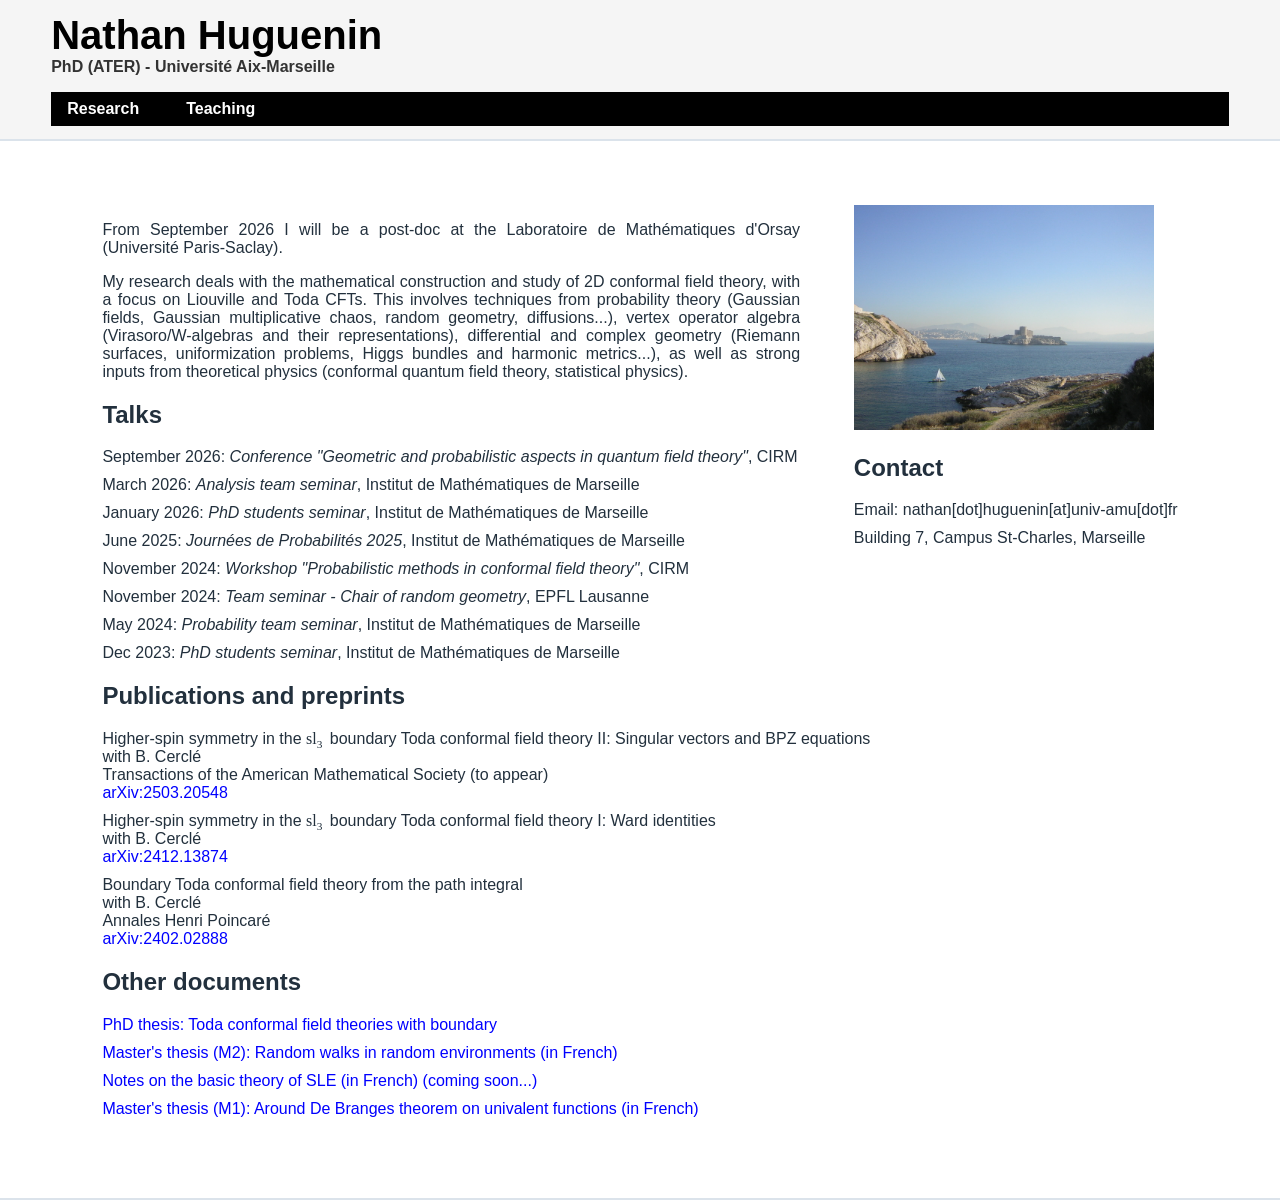
==== index.html @ 82952edc "Importation du site dans le dépôt git." ====
<!DOCTYPE html>
<html lang="en">

<head>
    <meta charset="UTF-8">
    <meta name="viewport" content="width=device-width, initial-scale=1.0">
    <title>Nathan Huguenin</title>
    <link rel="stylesheet" href="style.css" type="text/css">
    <link rel="icon" type="image/png" href="favicon.png">
</head>

<body>
    <header id="logo">
        <h1>Nathan Huguenin</h1>
        <h2>PhD (ATER) - Université Aix-Marseille</h2>
		<nav class="navbar">
			<ul>
				<li><a href="https://www.i2m.univ-amu.fr/perso/nathan.huguenin/index.html" title="research">Research</a></li>
				<li><a href="https://www.i2m.univ-amu.fr/perso/nathan.huguenin/teaching.html" title="teaching">Teaching</a></li>
			</ul>
		</nav>
    </header>

    <main id="contenu">
        <section id="contact">
            <img src="image.jpg" width="300" alt="Profile picture of Nathan Huguenin">
            <h2>Contact</h2>
            <ul>
                <li>Email: nathan[dot]huguenin[at]univ-amu[dot]fr</li>
                <li>Building 7, Campus St-Charles, Marseille</li>
            </ul>
        </section>

        <section id="gauche">
            <article id="research">
				<p>From September 2026 I will be a post-doc at the Laboratoire de Mathématiques d'Orsay (Université Paris-Saclay).</p>
                <p>My research deals with the mathematical construction and study of 2D conformal field theory, with a focus on Liouville and Toda CFTs. 
				This involves techniques from probability theory (Gaussian fields, Gaussian multiplicative chaos, random geometry, diffusions...), 
				vertex operator algebra (Virasoro/W-algebras and their representations), differential and complex geometry (Riemann surfaces, 
				uniformization problems, Higgs bundles and harmonic metrics...), as well as strong inputs from theoretical physics 
				(conformal quantum field theory, statistical physics).</p>
            </article>
			
			<section id="talks">
                <h2>Talks</h2>
                <ul>
					<li>September 2026: <i>Conference "Geometric and probabilistic aspects in quantum field theory"</i>, CIRM
					<li>March 2026: <i>Analysis team seminar</i>, Institut de Mathématiques de Marseille
					<li>January 2026: <i>PhD students seminar</i>, Institut de Mathématiques de Marseille
					<li>June 2025: <i>Journées de Probabilités 2025</i>, Institut de Mathématiques de Marseille
					<li>November 2024: <i>Workshop "Probabilistic methods in conformal field theory"</i>, CIRM
					<li>November 2024: <i>Team seminar - Chair of random geometry</i>, EPFL Lausanne</li>
                    <li>May 2024: <i>Probability team seminar</i>, Institut de Mathématiques de Marseille</li>
                    <li>Dec 2023: <i>PhD students seminar</i>, Institut de Mathématiques de Marseille</li>
                </ul>
            </section>

            <section id="publications">
                <h2>Publications and preprints</h2>
                <ul>
					<li>Higher-spin symmetry in the 
                        <math xmlns="http://www.w3.org/1998/Math/MathML">
                            <msub>
                                <mi mathvariant="fraktur">sl</mi>
                                <mn>3</mn>
                            </msub>
                        </math> boundary Toda conformal field theory II: Singular vectors and BPZ equations<br>
                        with B. Cerclé <br>
						Transactions of the American Mathematical Society (to appear)<br>
                        <a href="https://arxiv.org/abs/2503.20548" target="_blank">arXiv:2503.20548</a>
                    </li>
                    <li>Higher-spin symmetry in the 
                        <math xmlns="http://www.w3.org/1998/Math/MathML">
                            <msub>
                                <mi mathvariant="fraktur">sl</mi>
                                <mn>3</mn>
                            </msub>
                        </math> boundary Toda conformal field theory I: Ward identities<br>
                        with B. Cerclé <br>
                        <a href="https://arxiv.org/abs/2412.13874" target="_blank">arXiv:2412.13874</a>
                    </li>
                    <li>Boundary Toda conformal field theory from the path integral <br>
                        with B. Cerclé <br>
						Annales Henri Poincaré<br>
                        <a href="https://arxiv.org/abs/2402.02888" target="_blank">arXiv:2402.02888</a>
                    </li>
                </ul>
            </section>
			
			<section id="otherdocs">
                <h2>Other documents</h2>
                <ul>
					<li><a href="https://www.i2m.univ-amu.fr/perso/nathan.huguenin/these_compressed.pdf" title="these">PhD thesis: Toda conformal field theories with boundary</a></li>
					<li><a href="https://www.i2m.univ-amu.fr/perso/nathan.huguenin/rapport_stage_huguenin.pdf" title="rapport_m2">Master's thesis (M2): Random walks in random environments (in French)</a></li>
					<li><a href="https://www.i2m.univ-amu.fr/perso/nathan.huguenin/index.html" title="notes_sle">Notes on the basic theory of SLE (in French) (coming soon...)</a></li>
					<li><a href="https://www.i2m.univ-amu.fr/perso/nathan.huguenin/TER_NH.pdf" title="ter">Master's thesis (M1): Around De Branges theorem on univalent functions (in French) </a></li>
                </ul>
            </section>
    </main>
</body>

</html>
---- style.css ----
body {
    font-family: Arial, sans-serif; /* Default font */
    background-color: #F5F5F5; /* Subtle off-white background */
    min-width: 520px; /* Ensure readability on narrow screens */
    margin: 0;
    padding: 0;
}

#logo {
    margin: 1% 4%; /* Align content to the left with some spacing */
    text-align: left; /* Align text to the left */
    position: relative; /* Needed for absolute positioning of the nav bar */
    padding-bottom: 50px; /* Extra space for the navigation bar */
}

#logo h1 {
    color: #000000; /* Black for the name */
    font-size: 2.5em; /* Large font for the name */
    margin: 0; /* Remove extra margins */
}

#logo h2 {
    color: #333333; /* Slightly lighter black for subtitle */
    font-size: 1em; /* Subtitle font size */
    margin: 0; /* Remove extra margins */
}

/* Navigation menu */
#logo ul {
    list-style-type: none; /* Remove bullets */
    padding: 0;
    margin: 0px 0 0 0; /* Add some spacing above the menu */
    display: flex; /* Display items inline */
    gap: 15px; /* Add spacing between items */
}

#logo ul li {
    display: inline; /* Keep list items in a row */
}

#logo ul li a {
    display: inline-block;
    padding: 8px 16px; /* Padding for a button-like effect */
    background-color: #000000; /* Black background */
    color: white; /* White text for contrast */
    font-weight: bold;
    transition: background-color 0.3s ease, transform 0.2s ease; /* Smooth effects */
}

#logo ul li a:hover {
    background-color: #333333; /* Dark gray on hover */
}

#contenu {
    text-align: left;
    background-color: #FFF; /* White background for the content */
    color: #22303D; /* Dark gray for readability */
    padding: 5% 8%; /* Padding for better readability */
    clear: both; /* Reset floats */
    border-top: 2px solid #DBE3EB;
    border-bottom: 2px solid #DBE3EB;
}
#contenu ul li {
    margin-bottom: 10px; /* Add spacing between list items */
}

a {
    text-decoration: none; /* Remove underline from links */
    color: blue; /* Black for consistency */
    transition: color 0.3s ease, font-weight 0.3s ease; /* Smooth hover effect */
}

p {
    text-align: justify; /* Justify text for better alignment */
}

#contact {
    float: right;
    margin-left: 5%; /* Symmetric spacing */
}

#gauche {
    margin-right: 5%; /* Symmetric spacing */
}

ul {
    list-style-type: none; /* Remove bullets from lists */
    padding: 0;
    margin-top: 10px; /* Add spacing above lists */
}

ul li {
    margin-bottom: 0px; /* Add spacing between list items */
}
/* Navigation Bar */
.navbar {
	position: absolute;
	bottom: 0;
	left: 0;
	width: 100%; /* Full-width bar */
	background-color: #000000; /* Black background */
	text-align: center; /* Center the links */
	padding: 0px 0; /* Add some padding for better spacing */
}

.navbar ul {
	list-style: none;
	margin: 0;
	padding: 0;
	display: flex;
	justify-content: left; 
	gap: 20px; /* Spacing between tabs */
}

.navbar ul li {
	display: inline;
}

.navbar ul li a {
	display: inline-block;
	color: white; /* White text for contrast */
	font-weight: bold;
	transition: background-color 0.3s ease, transform 0.2s ease;
}

.navbar ul li a:hover {
	background-color: #333333; /* Dark gray on hover */
}

/* Responsive design for smaller screens */
@media (max-width: 768px) {
    #logo {
        display: flex;
        flex-direction: column; /* Stack the name and subtitle vertically */
        align-items: center; /* Center the items horizontally */
        margin: 2% auto; /* Center the entire logo section */
        text-align: center; /* Center text */
    }

    #logo h1 {
        font-size: 1.8em; /* Reduce font size for the name */
    }

    #logo h2 {
        font-size: 1.2em; /* Reduce font size for the subtitle */
    }

    /* Center the navigation menu on smaller screens */
    #logo ul {
        flex-direction: column; /* Stack items vertically */
        gap: 10px; /* Reduce spacing */
    }

    #logo ul li a {
        display: block; /* Full-width buttons */
        text-align: center;
        width: 100%;
    }

    #contact, #gauche {
        float: none; /* Remove floating for better stacking */
        margin: 0 auto; /* Center content */
        text-align: center; /* Align text */
    }

    #contenu {
        padding: 5%; /* Adjust padding for smaller screens */
    }
}
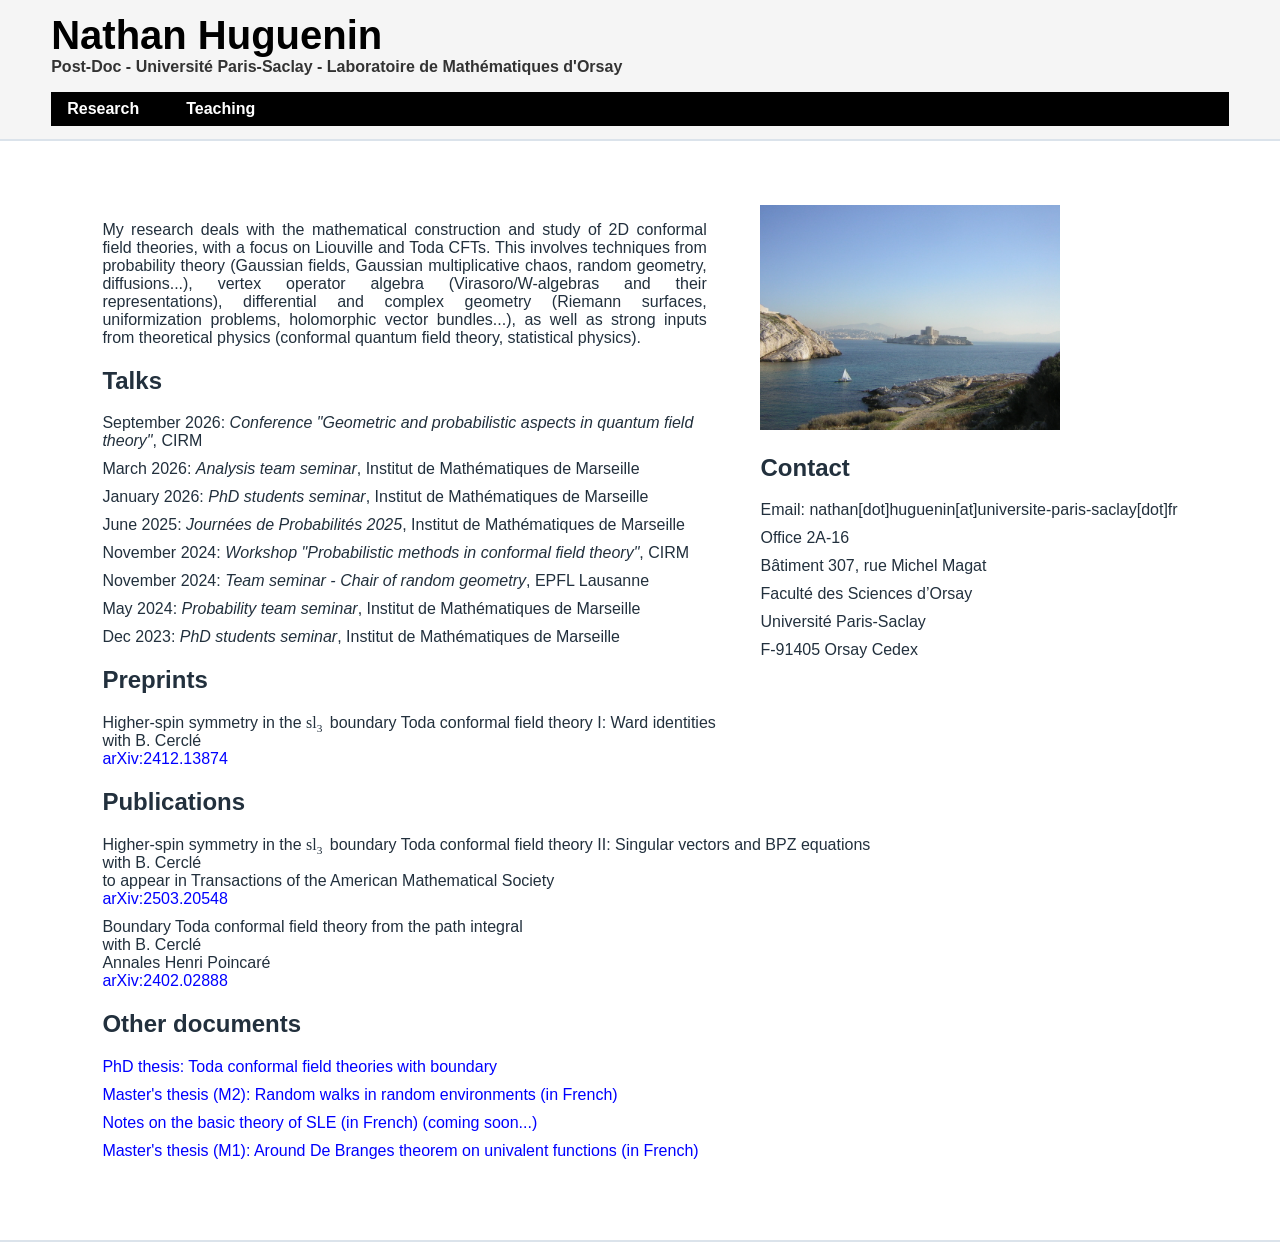
==== commit 163dbcd4: "Update index.html" ====
--- a/index.html
+++ b/index.html
@@ -12,7 +12,7 @@
 <body>
     <header id="logo">
         <h1>Nathan Huguenin</h1>
-        <h2>PhD (ATER) - Université Aix-Marseille</h2>
+        <h2>Post-Doc - Université Paris-Saclay - Laboratoire de Mathématiques d'Orsay</h2>
 		<nav class="navbar">
 			<ul>
 				<li><a href="https://www.i2m.univ-amu.fr/perso/nathan.huguenin/index.html" title="research">Research</a></li>
@@ -26,18 +26,21 @@
             <img src="image.jpg" width="300" alt="Profile picture of Nathan Huguenin">
             <h2>Contact</h2>
             <ul>
-                <li>Email: nathan[dot]huguenin[at]univ-amu[dot]fr</li>
-                <li>Building 7, Campus St-Charles, Marseille</li>
+                <li>Email: nathan[dot]huguenin[at]universite-paris-saclay[dot]fr</li>
+                <li>Office 2A-16</li>
+				<li>Bâtiment 307, rue Michel Magat</li>
+				<li>Faculté des Sciences d’Orsay</li>
+				<li>Université Paris-Saclay </li>
+				<li>F-91405 Orsay Cedex</li>
             </ul>
         </section>
 
         <section id="gauche">
             <article id="research">
-				<p>From September 2026 I will be a post-doc at the Laboratoire de Mathématiques d'Orsay (Université Paris-Saclay).</p>
-                <p>My research deals with the mathematical construction and study of 2D conformal field theory, with a focus on Liouville and Toda CFTs. 
+                <p>My research deals with the mathematical construction and study of 2D conformal field theories, with a focus on Liouville and Toda CFTs. 
 				This involves techniques from probability theory (Gaussian fields, Gaussian multiplicative chaos, random geometry, diffusions...), 
 				vertex operator algebra (Virasoro/W-algebras and their representations), differential and complex geometry (Riemann surfaces, 
-				uniformization problems, Higgs bundles and harmonic metrics...), as well as strong inputs from theoretical physics 
+				uniformization problems, holomorphic vector bundles...), as well as strong inputs from theoretical physics 
 				(conformal quantum field theory, statistical physics).</p>
             </article>
 			
@@ -56,7 +59,20 @@
             </section>
 
             <section id="publications">
-                <h2>Publications and preprints</h2>
+				<h2>Preprints</h2>
+                <ul>
+                    <li>Higher-spin symmetry in the 
+                        <math xmlns="http://www.w3.org/1998/Math/MathML">
+                            <msub>
+                                <mi mathvariant="fraktur">sl</mi>
+                                <mn>3</mn>
+                            </msub>
+                        </math> boundary Toda conformal field theory I: Ward identities<br>
+                        with B. Cerclé <br>
+                        <a href="https://arxiv.org/abs/2412.13874" target="_blank">arXiv:2412.13874</a>
+                    </li>
+                </ul>
+                <h2>Publications</h2>
                 <ul>
 					<li>Higher-spin symmetry in the 
                         <math xmlns="http://www.w3.org/1998/Math/MathML">
@@ -66,18 +82,8 @@
                             </msub>
                         </math> boundary Toda conformal field theory II: Singular vectors and BPZ equations<br>
                         with B. Cerclé <br>
-						Transactions of the American Mathematical Society (to appear)<br>
+						to appear in Transactions of the American Mathematical Society<br>
                         <a href="https://arxiv.org/abs/2503.20548" target="_blank">arXiv:2503.20548</a>
-                    </li>
-                    <li>Higher-spin symmetry in the 
-                        <math xmlns="http://www.w3.org/1998/Math/MathML">
-                            <msub>
-                                <mi mathvariant="fraktur">sl</mi>
-                                <mn>3</mn>
-                            </msub>
-                        </math> boundary Toda conformal field theory I: Ward identities<br>
-                        with B. Cerclé <br>
-                        <a href="https://arxiv.org/abs/2412.13874" target="_blank">arXiv:2412.13874</a>
                     </li>
                     <li>Boundary Toda conformal field theory from the path integral <br>
                         with B. Cerclé <br>
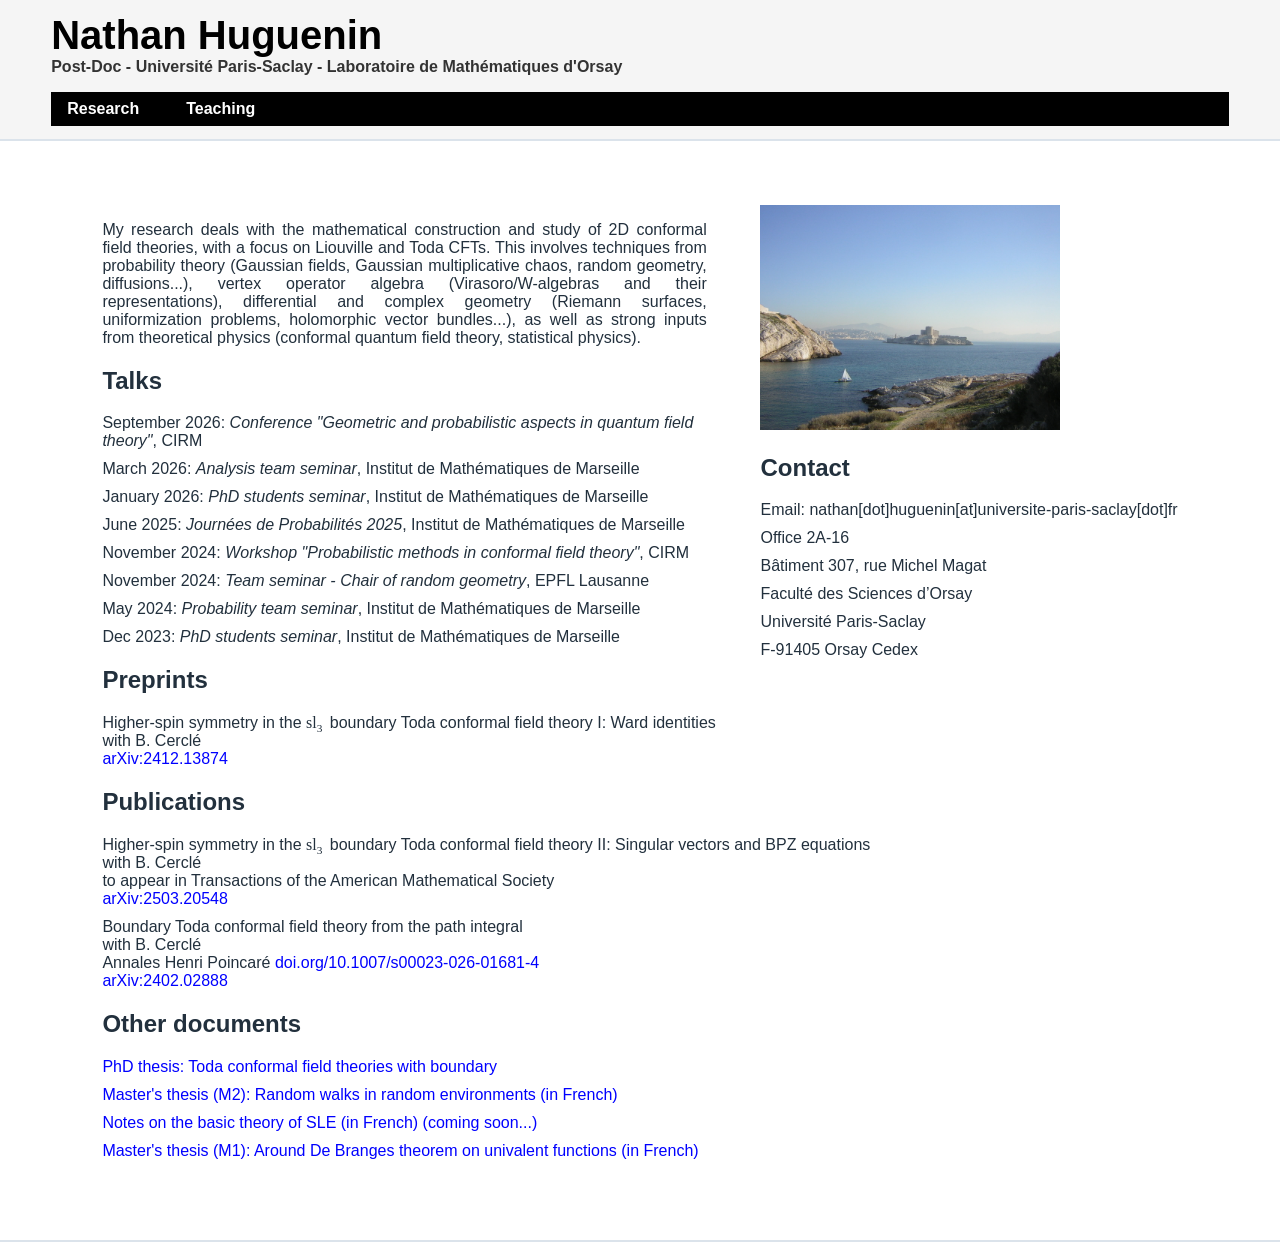
==== commit f3a161c7: "Update index.html" ====
--- a/index.html
+++ b/index.html
@@ -87,7 +87,7 @@
                     </li>
                     <li>Boundary Toda conformal field theory from the path integral <br>
                         with B. Cerclé <br>
-						Annales Henri Poincaré<br>
+						Annales Henri Poincaré <a href="https://doi.org/10.1007/s00023-026-01681-4" target="_blank">doi.org/10.1007/s00023-026-01681-4</a><br>
                         <a href="https://arxiv.org/abs/2402.02888" target="_blank">arXiv:2402.02888</a>
                     </li>
                 </ul>
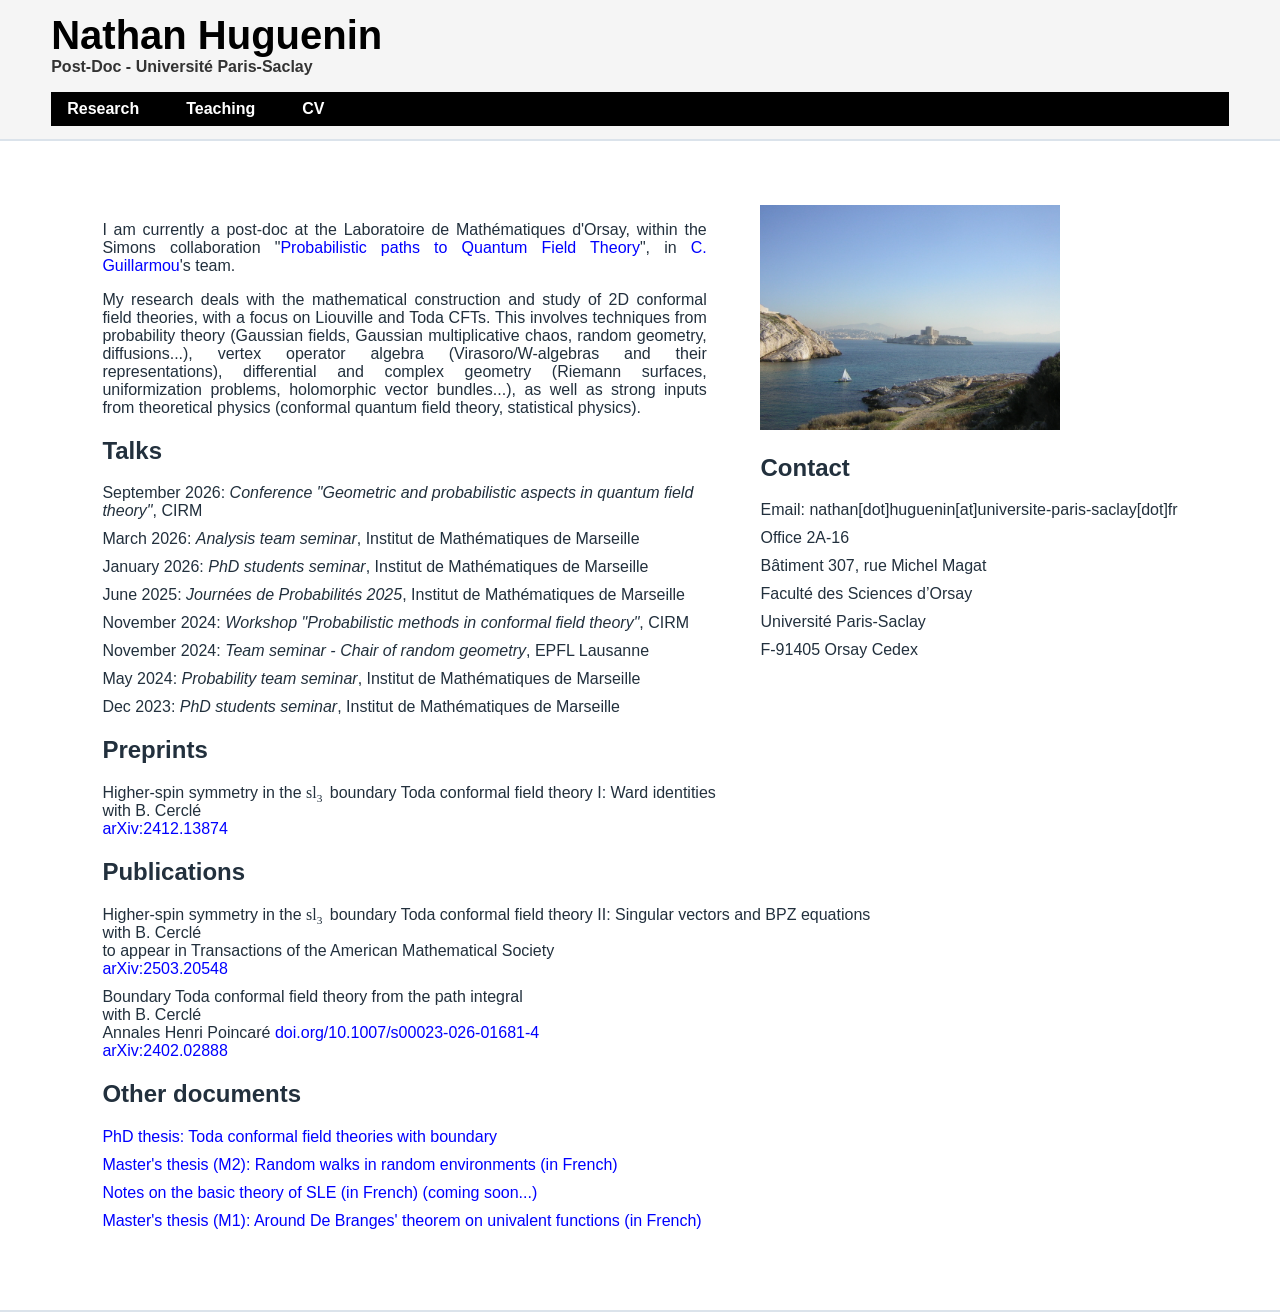
==== commit 81ba73ac: "MàJ et réorganisation du depository - màj des liens interpages et vers les docs - création du sous-d" ====
--- a/index.html
+++ b/index.html
@@ -12,11 +12,12 @@
 <body>
     <header id="logo">
         <h1>Nathan Huguenin</h1>
-        <h2>Post-Doc - Université Paris-Saclay - Laboratoire de Mathématiques d'Orsay</h2>
+        <h2>Post-Doc - Université Paris-Saclay</h2>
 		<nav class="navbar">
 			<ul>
-				<li><a href="https://www.i2m.univ-amu.fr/perso/nathan.huguenin/index.html" title="research">Research</a></li>
-				<li><a href="https://www.i2m.univ-amu.fr/perso/nathan.huguenin/teaching.html" title="teaching">Teaching</a></li>
+				<li><a href="https://nathan-huguenin.github.io/" title="research">Research</a></li>
+				<li><a href="https://nathan-huguenin.github.io/teaching.html" title="teaching">Teaching</a></li>
+				<li><a href="https://nathan-huguenin.github.io/files/CV.pdf" title="CV">CV</a></li>
 			</ul>
 		</nav>
     </header>
@@ -37,6 +38,9 @@
 
         <section id="gauche">
             <article id="research">
+				<p> I am currently a post-doc at the Laboratoire de Mathématiques d'Orsay, within the Simons collaboration 
+				"<a href="https://probabilistic-qft.org/" target="_blank">Probabilistic paths to Quantum Field Theory</a>", 
+				in <a href="https://www.imo.universite-paris-saclay.fr/~colin.guillarmou/" target="_blank">C. Guillarmou</a>'s team.</p>
                 <p>My research deals with the mathematical construction and study of 2D conformal field theories, with a focus on Liouville and Toda CFTs. 
 				This involves techniques from probability theory (Gaussian fields, Gaussian multiplicative chaos, random geometry, diffusions...), 
 				vertex operator algebra (Virasoro/W-algebras and their representations), differential and complex geometry (Riemann surfaces, 
@@ -96,10 +100,10 @@
 			<section id="otherdocs">
                 <h2>Other documents</h2>
                 <ul>
-					<li><a href="https://www.i2m.univ-amu.fr/perso/nathan.huguenin/these_compressed.pdf" title="these">PhD thesis: Toda conformal field theories with boundary</a></li>
-					<li><a href="https://www.i2m.univ-amu.fr/perso/nathan.huguenin/rapport_stage_huguenin.pdf" title="rapport_m2">Master's thesis (M2): Random walks in random environments (in French)</a></li>
-					<li><a href="https://www.i2m.univ-amu.fr/perso/nathan.huguenin/index.html" title="notes_sle">Notes on the basic theory of SLE (in French) (coming soon...)</a></li>
-					<li><a href="https://www.i2m.univ-amu.fr/perso/nathan.huguenin/TER_NH.pdf" title="ter">Master's thesis (M1): Around De Branges theorem on univalent functions (in French) </a></li>
+					<li><a href="https://nathan-huguenin.github.io/files/these_compressed.pdf" title="these">PhD thesis: Toda conformal field theories with boundary</a></li>
+					<li><a href="https://nathan-huguenin.github.io/files/rapport_stage_huguenin.pdf" title="rapport_m2">Master's thesis (M2): Random walks in random environments (in French)</a></li>
+					<li><a href="https://nathan-huguenin.github.io/files/index.html" title="notes_sle">Notes on the basic theory of SLE (in French) (coming soon...)</a></li>
+					<li><a href="https://nathan-huguenin.github.io/files/TER_NH.pdf" title="ter">Master's thesis (M1): Around De Branges' theorem on univalent functions (in French) </a></li>
                 </ul>
             </section>
     </main>
